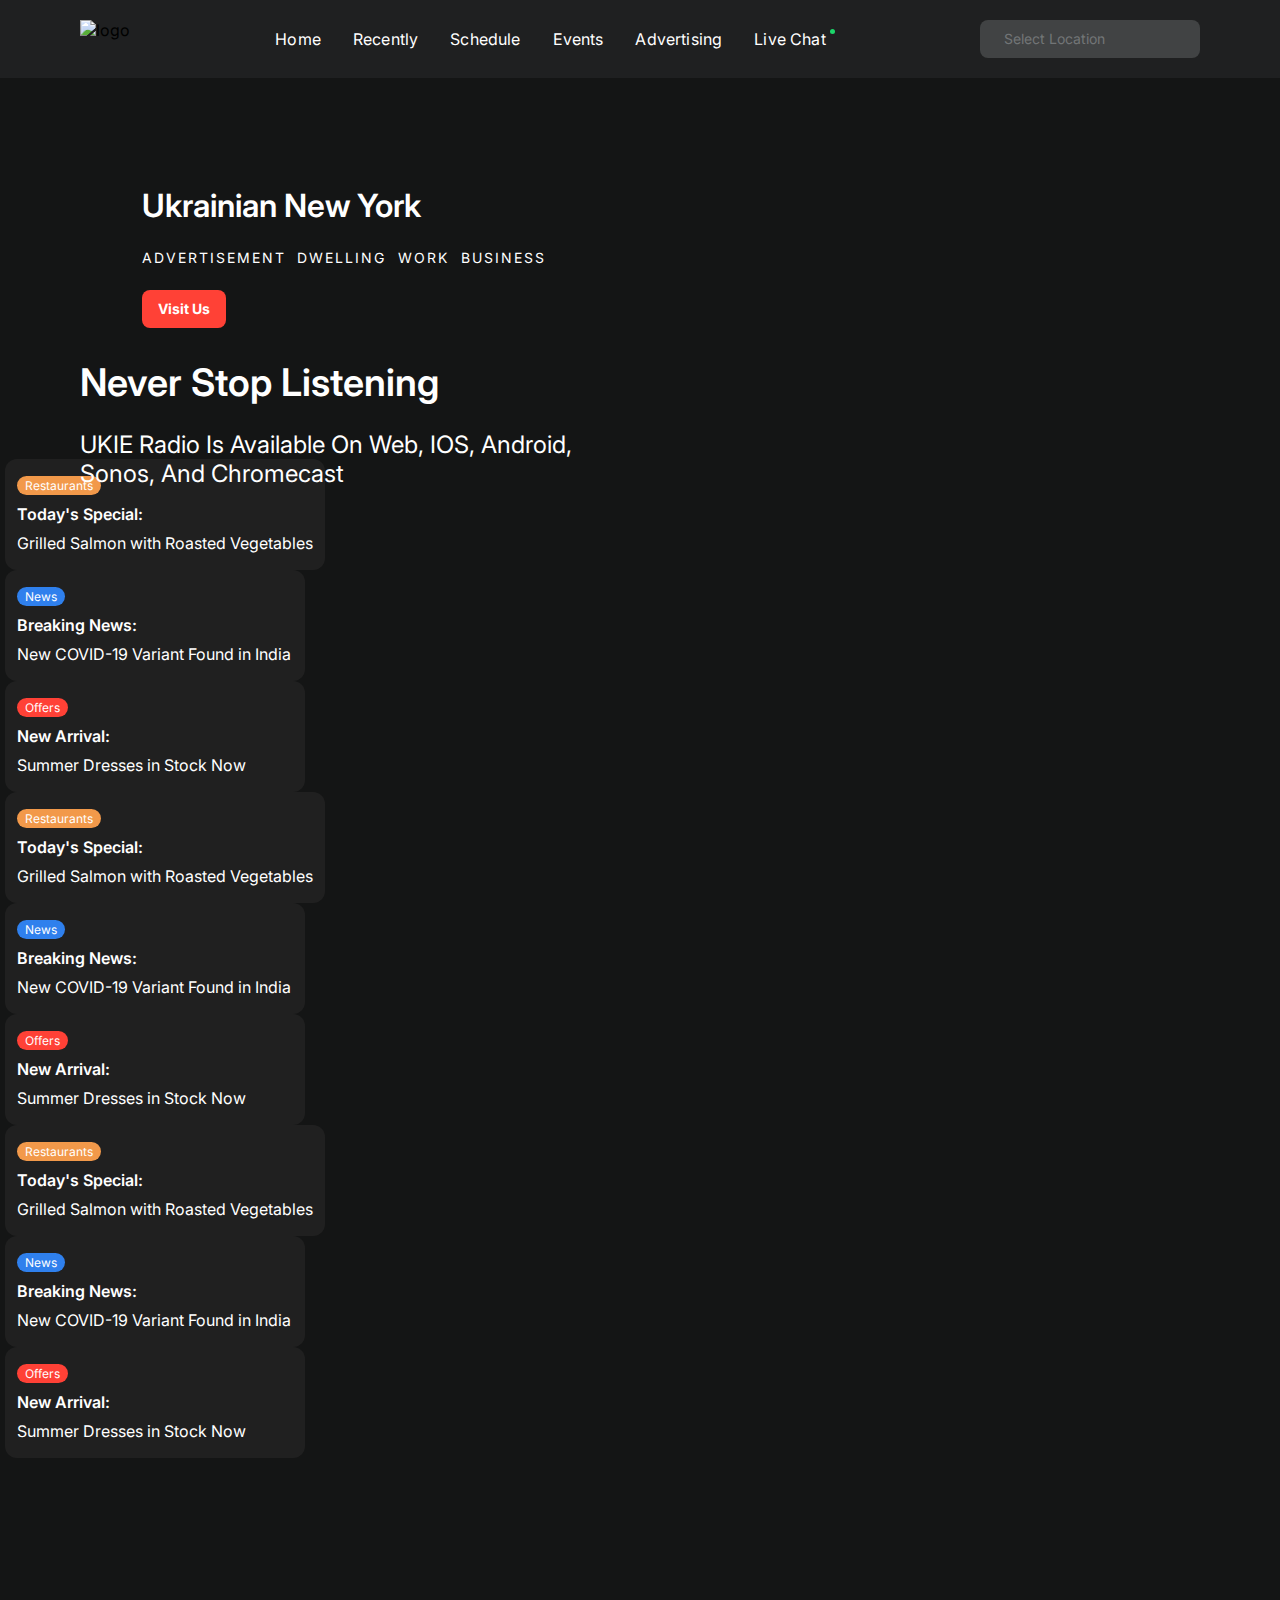
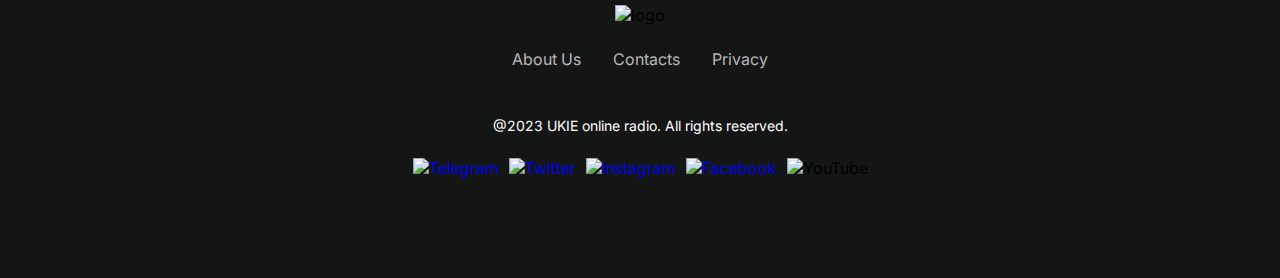
==== eventOpen.html @ ac44562b "change" ====
<!DOCTYPE html>
<html lang="en">
  <head>
    <meta charset="UTF-8" />
    <meta http-equiv="X-UA-Compatible" content="IE=edge" />
    <meta name="viewport" content="width=device-width, initial-scale=1.0" />
    <title>UKIERADIO</title>
    <link rel="preconnect" href="https://fonts.googleapis.com" />
    <link rel="preconnect" href="https://fonts.gstatic.com" crossorigin />
    <link
      href="https://fonts.googleapis.com/css2?family=Inter:wght@300;400;500;600;700&display=swap"
      rel="stylesheet"
    />
    <link rel="stylesheet" href="./css/main.css" />
  </head>
  <body>
    <header class="header">
      <div class="container">
        <div class="header-body">
          <a class="header-logo">
            <img src="./img/logo.svg" alt="logo" />
          </a>

          <nav class="header-nav">
            <ul class="nav-list">
              <li class="nav-item">
                <a href="index.html" class="nav-link">Home</a>
              </li>
              <li class="nav-item">
                <a href="#" class="nav-link">Recently</a>
              </li>
              <li class="nav-item">
                <a href="#" class="nav-link">Schedule</a>
              </li>
              <li class="nav-item">
                <a href="events.html" class="nav-link">Events</a>
              </li>
              <li class="nav-item">
                <a href="#" class="nav-link">Advertising</a>
              </li>
              <li class="nav-item">
                <a href="#" class="nav-link nav-chat"
                  >Live Chat <span class="live-indicator"></span
                ></a>
              </li>
            </ul>
          </nav>
          <div class="header-burger"><span></span></div>
          <div class="select-location">
            <div class="location">
              <img src="./img/location.svg" alt="" />
              <p class="location-txt">Select Location</p>
            </div>
            <img src="./img/Dirrection.svg" alt="" />
            <ul class="location-list hidden">
              <li class="location-item">New York City</li>
              <li class="location-item">Los Angeles</li>
              <li class="location-item">Chicago</li>
              <li class="location-item">Houston</li>
              <li class="location-item">Phoenix</li>
            </ul>
          </div>
        </div>
      </div>
    </header>
    <main class="hero">
      <div class="hero-slider">
        <div class="hero-slide hero-slide-1">
          <img src="./img/HeroImage1.svg" alt="" />
        </div>
        <div class="hero-slide hero-slide-2">
          <img src="./img/HeroImage2.svg" alt="" />
        </div>
      </div>
      <div class="container">
        <div class="hero-card">
          <p class="hero-title">Never stop listening</p>
          <p class="hero-info">
            UKIE Radio is available on Web, iOS, Android, Sonos, and Chromecast
          </p>
          <ul class="download-list">
            <li class="download-item">
              <a href="#"><img src="./img/appstore.svg" alt="" /></a>
            </li>
            <li class="download-item">
              <a href="#"> <img src="./img/googleplay.svg" alt="" /></a>
            </li>
          </ul>
        </div>
      </div>
    </main>
    <section class="bazar-prew">
      <div class="container">
        <div class="bazar-card">
          <div class="bazar-info">
            <img src="./img/Bazar-logo.svg" alt="" />
            <h2 class="bazar-title">Ukrainian New York</h2>
            <ul class="bazar-about">
              <li class="bazar-part">Advertisement</li>
              <li class="bazar-part">Dwelling</li>
              <li class="bazar-part">Work</li>
              <li class="bazar-part">Business</li>
            </ul>
            <a href="#" class="bazar-vizit btn"> visit us </a>
          </div>
        </div>
      </div>
    </section>
    <section class="news">
      <div class="news-slider">
        <div class="news-item">
          <p class="label rest">Restaurants</p>
          <h3 class="news-title">Today's Special:</h3>
          <p class="news-previw">Grilled Salmon with Roasted Vegetables</p>
        </div>
        <div class="news-item">
          <p class="label newslabe">News</p>
          <h3 class="news-title">Breaking News:</h3>
          <p class="news-previw">New COVID-19 Variant Found in India</p>
        </div>
        <div class="news-item">
          <p class="label offer">Offers</p>
          <h3 class="news-title">New Arrival:</h3>
          <p class="news-previw">Summer Dresses in Stock Now</p>
        </div>
        <div class="news-item">
          <p class="label rest">Restaurants</p>
          <h3 class="news-title">Today's Special:</h3>
          <p class="news-previw">Grilled Salmon with Roasted Vegetables</p>
        </div>
        <div class="news-item">
          <p class="label newslabe">News</p>
          <h3 class="news-title">Breaking News:</h3>
          <p class="news-previw">New COVID-19 Variant Found in India</p>
        </div>
        <div class="news-item">
          <p class="label offer">Offers</p>
          <h3 class="news-title">New Arrival:</h3>
          <p class="news-previw">Summer Dresses in Stock Now</p>
        </div>
        <div class="news-item">
          <p class="label rest">Restaurants</p>
          <h3 class="news-title">Today's Special:</h3>
          <p class="news-previw">Grilled Salmon with Roasted Vegetables</p>
        </div>
        <div class="news-item">
          <p class="label newslabe">News</p>
          <h3 class="news-title">Breaking News:</h3>
          <p class="news-previw">New COVID-19 Variant Found in India</p>
        </div>
        <div class="news-item">
          <p class="label offer">Offers</p>
          <h3 class="news-title">New Arrival:</h3>
          <p class="news-previw">Summer Dresses in Stock Now</p>
        </div>
      </div>
    </section>
    <footer class="footer">
      <div class="container">
        <img src="./img/logo.svg" alt="logo" />
        <ul class="footer-nav">
          <li class="footer-nav-item">
            <a href="#" class="footer-link">About Us</a>
          </li>
          <li class="footer-nav-item">
            <a href="#" class="footer-link">Contacts</a>
          </li>
          <li class="footer-nav-item">
            <a href="#" class="footer-link">Privacy</a>
          </li>
        </ul>
        <ul class="download-list">
          <li class="download-item">
            <a href="#"><img src="./img/appstore.svg" alt="" /></a>
          </li>
          <li class="download-item">
            <a href="#"> <img src="./img/googleplay.svg" alt="" /></a>
          </li>
        </ul>
        <p>@2023 UKIE online radio. All rights reserved.</p>
        <ul class="soc-list">
          <li class="soc-item">
            <a href="#"><img src="./img/tg.svg" alt="Telegram" /></a>
          </li>
          <li class="soc-item">
            <a href="#"><img src="./img/twit.svg" alt="Twitter" /></a>
          </li>
          <li class="soc-item">
            <a href="#"><img src="./img/inst.svg" alt="Instagram" /></a>
          </li>
          <li class="soc-item">
            <a href="#"><img src="./img/fb.svg" alt="Facebook" /></a>
          </li>
          <li class="soc-item">
            <img src="./img/youtube.svg" alt="YouTube" />
          </li>
        </ul>
      </div>
    </footer>

    <script src="https://code.jquery.com/jquery-3.6.3.min.js"></script>
    <script src="./js/main.js"></script>
    <script src="./js/slick.min.js"></script>
    <script src="./js/sliders.js"></script>
  </body>
</html>
---- css/main.css ----
@charset "UTF-8";
*,
::before,
::after {
  box-sizing: border-box;
}

body {
  margin: 0;
  background: var(--background-color);
  font-family: "Inter", sans-serif;
}

ul,
ol {
  list-style: none;
  margin: 0;
  padding: 0;
}

p {
  padding: 0;
  margin: 0;
  cursor: default;
}

a {
  text-decoration: none;
  cursor: pointer;
}

h1,
h2,
h3 {
  margin: 0;
  font-family: inherit;
  cursor: default;
}

img {
  display: block;
}

section {
  padding: 47px 0;
}

.container {
  max-width: 1150px;
  margin: 0 auto;
  padding: 0 15px;
}

header {
  position: sticky;
  z-index: 10000;
  top: 0;
  left: 0;
  width: 100%;
}

.header {
  height: 78px;
  align-items: center;
  background-color: #1f2021;
}
@media screen and (max-width: 538px) {
  .header {
    height: 70px;
  }
}
.header .container {
  height: 100%;
}

.header-body {
  display: flex;
  align-items: center;
  gap: 15px;
  justify-content: space-between;
  width: 100%;
  height: 100%;
}

.header-logo {
  cursor: pointer;
  display: flex;
  align-items: center;
}
.header-logo img {
  height: 38px;
}

.header-burger {
  font-weight: 700;
  font-size: 13px;
  line-height: 1.26;
  position: relative;
  text-transform: uppercase;
  border-radius: 4px;
  display: none;
}
.header-burger span {
  display: block;
  width: 21px;
  height: 2px;
  border-radius: 2px;
  background-color: #ffffff;
}
.header-burger span::before, .header-burger span::after {
  content: "";
  position: absolute;
  width: 21px;
  height: 2px;
  border-radius: 2px;
  background-color: #ffffff;
  transition: all 0.1s linear;
}
.header-burger span::before {
  top: -6px;
}
.header-burger span::after {
  top: 6px;
}
@media screen and (max-width: 1024px) {
  .header-burger {
    display: flex;
    align-items: center;
    gap: 10px;
  }
}
.header-burger.active span {
  background-color: transparent;
}
.header-burger.active span::after {
  transform: rotate(45deg);
  top: 0;
}
.header-burger.active span::before {
  transform: rotate(-45deg);
  top: 0;
}

.header-nav {
  height: 100%;
}
@media screen and (max-width: 1024px) {
  .header-nav {
    position: fixed;
    top: 115px;
    right: -100%;
    width: 60%;
    height: 50%;
    background-color: rgba(102, 102, 102, 0.9647058824);
    padding-top: 25px;
    transition: all 0.2s ease;
    overflow: auto;
    flex-direction: column;
    border-bottom-left-radius: 20px;
  }
}
@media screen and (max-width: 538px) {
  .header-nav {
    top: 70px;
    padding-top: 45px;
  }
}
.header-nav.active {
  right: 0;
}

.nav-list {
  height: 100%;
  display: flex;
  gap: 32px;
  align-items: center;
}
@media screen and (max-width: 1024px) {
  .nav-list {
    flex-direction: column;
    height: auto;
  }
}

.nav-item {
  height: 100%;
  display: flex;
  align-items: center;
  position: relative;
}
@media screen and (max-width: 1024px) {
  .nav-item {
    height: 25px;
  }
}

.nav-link {
  font-size: 16px;
  letter-spacing: 0.01em;
  color: #ffffff;
  transition: all 0.1s linear;
}
@media screen and (max-width: 1024px) {
  .nav-link {
    flex-direction: column;
    font-weight: 500;
    font-size: 17px;
  }
}
.nav-link:hover, .nav-link:active, .nav-link:focus {
  color: var(--accent-color);
  opacity: 1;
}

.nav-chat {
  display: flex;
  gap: 4px;
}

.live-indicator {
  display: block;
  width: 5px;
  height: 5px;
  background-color: #1cd66a;
  border-radius: 50%;
  margin-bottom: 10px;
}

.select-location {
  position: relative;
  background-color: #414344;
  border-radius: 8px;
  max-width: 220px;
  width: 100%;
  padding: 9px 12px;
  display: flex;
  justify-content: space-between;
}
.select-location:hover .location-txt {
  color: #ffffff;
  opacity: 1;
}
.select-location .location {
  display: flex;
  gap: 12px;
}
.select-location .location-txt {
  font-size: 14px;
  line-height: 140%;
  color: #bcc0c2;
  opacity: 0.4;
  transition: all 0.1s linear;
}
.select-location .location-list {
  padding: 5px 0;
  position: absolute;
  top: 110%;
  left: 0;
  width: 100%;
  background-color: #414344;
  border-radius: 8px;
  overflow: hidden;
}
.select-location .location-list.hidden {
  visibility: hidden;
}
.select-location .location-item {
  padding: 9px 20px;
  font-size: 14px;
  line-height: 17px;
  display: flex;
  align-items: center;
  text-transform: capitalize;
  color: #bcc0c2;
  opacity: 0.4;
  cursor: pointer;
}
.select-location .location-item:hover {
  background-color: #585c5e;
  color: #ffffff;
  opacity: 1;
}

:root {
  --accent-color: #fc2a2a;
  --text-color: #6c6c6c;
  --background-color: #141515;
  --transition: all 0.1s linear;
}

.hero .container {
  position: absolute;
  top: 40%;
  left: 50%;
  transform: translateX(-50%);
  max-width: 1150px;
  width: 100%;
  z-index: 1111;
}
.hero .hero-card {
  display: flex;
  flex-direction: column;
  gap: 24px;
  max-width: 517px;
}
.hero .hero-title {
  font-weight: 600;
  font-size: 38px;
  line-height: 1.21;
  text-transform: capitalize;
  color: #ffffff;
}
.hero .hero-info {
  font-size: 24px;
  line-height: 29px;
  text-transform: capitalize;
  color: #ffffff;
}

.download-list {
  display: flex;
  gap: 24px;
}

/* Слайдер */
.slick-slider {
  position: relative;
}

/* Слайдер запущен */
/* Слайдер с точками */
/* Ограничивающая оболочка */
.slick-list {
  overflow: hidden;
}

/* Лента слайдов */
.slick-track {
  display: flex;
}

/* Слайд */
/* Слайд активный (показывается) */
/* Слайд основной */
/* Слайд по центру */
/* Клонированный слайд */
/* Стрелка */
/* Стрелка влево */
/* Стрелка вправо */
/* Стрелка не активная */
/* Точки (булиты) */
/* Активная точка */
/* Элемент точки */
.hero-slider {
  position: relative;
}
.hero-slider .slick-arrow {
  font-size: 0;
  position: absolute;
  top: 50%;
  transform: translateY(-50%);
  background-color: transparent;
  width: 38px;
  height: 114px;
  border: none;
  z-index: 1100;
  transition: var(--transition);
  border-radius: 8px;
}
.hero-slider .slick-arrow:hover {
  background-color: #414344;
}
.hero-slider .slick-arrow.slick-prev {
  left: 5px;
  background-image: url("../img/prev.svg");
  background-position: center;
  background-repeat: no-repeat;
}
.hero-slider .slick-arrow.slick-next {
  right: 5px;
  background-image: url("../img/next.svg");
  background-position: center;
  background-repeat: no-repeat;
}
.hero-slider .hero-slide img {
  margin-left: auto;
  height: auto;
}
.hero-slider .hero-slide-1 {
  background: linear-gradient(180deg, #05212d 0%, #000000 100%);
}
.hero-slider .hero-slide-2 {
  background: linear-gradient(180deg, #0d0d09 0%, #000000 100%);
}

/*---------------------------------NEWS---------------------------------------*/
.news-item {
  margin: 0 5px;
  background: #202020;
  border-radius: 12px;
  padding: 17px 12px;
  display: flex;
  flex-direction: column;
  gap: 10px;
  width: -moz-fit-content;
  width: fit-content;
  max-width: 326px;
  min-width: 300px;
}

.label {
  font-weight: 400;
  font-size: 12px;
  line-height: 15px;
  color: #ffffff;
  padding: 2px 8px;
  border-radius: 12px;
  width: -moz-fit-content;
  width: fit-content;
}

.rest {
  background: #f2994a;
}

.news-title {
  font-weight: 600;
  font-size: 16px;
  line-height: 19px;
  color: #ffffff;
}

.news-previw {
  font-weight: 400;
  font-size: 16px;
  line-height: 19px;
  color: #ffffff;
}

.offer {
  background: #ff4136;
}

.newslabe {
  background: #2f80ed;
}

.footer {
  padding: 100px 148px;
}
.footer .container {
  display: flex;
  flex-direction: column;
  gap: 24px;
  align-items: center;
}
.footer .footer-nav {
  display: flex;
  gap: 32px;
}
.footer .footer-link {
  font-size: 16px;
  line-height: 19px;
  color: rgba(255, 255, 255, 0.7);
}
.footer .footer-link:hover {
  color: #ffffff;
}
.footer .soc-list {
  display: flex;
  gap: 10px;
}
.footer p {
  font-size: 14px;
  line-height: 17px;
  color: #ffffff;
}

.events .events-top {
  display: flex;
  align-items: center;
  justify-content: space-between;
}
.events .page-name {
  font-size: 24px;
  line-height: 7.5;
  text-transform: capitalize;
  color: #ffffff;
}
@media screen and (max-width: 800px) {
  .events .page-name {
    display: none;
  }
}
.events .events-filter {
  display: flex;
  align-items: center;
  gap: 21px;
}
@media screen and (max-width: 800px) {
  .events .events-filter {
    width: 100%;
    justify-content: space-between;
    margin-bottom: 20px;
    gap: 0;
  }
}
.events .filter-item {
  position: relative;
}
@media screen and (max-width: 800px) {
  .events .filter-item {
    width: 33.3333333333%;
    text-align: center;
  }
}
.events .filter-item a {
  font-weight: 600;
  font-size: 14px;
  line-height: 140%;
  text-transform: capitalize;
  color: #ffffff;
}
.events .filter-item::after {
  content: "";
  height: 2px;
  width: 0%;
  background-color: var(--accent-color);
  display: block;
  transition: all 0.2s linear;
  position: absolute;
  border-radius: 5px;
  bottom: -8px;
  left: 50%;
  transform: translatex(-50%);
}
.events .filter-item:hover::after {
  width: 100%;
}
.events .filter-item .current::after {
  content: "";
  height: 2px;
  width: 100%;
  background-color: var(--accent-color);
  display: block;
  transition: all 0.2s linear;
  position: absolute;
  border-radius: 12px;
  bottom: -8px;
  left: 50%;
  transform: translatex(-50%);
}

.events-table {
  display: flex;
  flex-direction: column;
  gap: 32px;
}
.events-table .events-item {
  border-radius: 12px;
  position: relative;
  overflow: hidden;
}
.events-table .events-item img {
  width: 100%;
  height: 382px;
  -o-object-fit: cover;
     object-fit: cover;
}
.events-table .col-1 {
  display: flex;
  flex-wrap: wrap;
  gap: 32px;
}
.events-table .col-1 .left {
  width: calc(60% - 16px);
}
.events-table .col-1 .right {
  width: calc(40% - 16px);
}
@media screen and (max-width: 800px) {
  .events-table .col-1 .left {
    width: 100%;
  }
  .events-table .col-1 .right {
    width: 100%;
  }
}
.events-table .col-2 {
  display: flex;
  flex-wrap: wrap;
  gap: 32px;
}
.events-table .col-2 .right {
  width: calc(60% - 16px);
}
.events-table .col-2 .left {
  width: calc(40% - 16px);
}
.events-table .col-3 {
  display: flex;
  flex-wrap: wrap;
  gap: 32px;
}
.events-table .col-3 .left {
  width: calc((100% - 32px) / 2);
}
.events-table .col-3 .right {
  width: calc((100% - 32px) / 2);
}
@media screen and (max-width: 800px) {
  .events-table .right,
  .events-table .left {
    width: 100% !important;
  }
}
.events-table .date {
  position: absolute;
  top: 20px;
  left: 20px;
  padding: 5px 18px;
  border-radius: 12px;
  text-align: center;
  background-color: rgba(0, 0, 0, 0.7);
  display: flex;
  flex-direction: column;
}
.events-table .date p {
  color: #ffffff;
  font-weight: 600;
  font-size: 12px;
  line-height: 1.5;
  text-transform: capitalize;
}
.events-table .event-info {
  position: absolute;
  bottom: 0px;
  left: 0px;
  padding: 32px 20px 20px;
  background: linear-gradient(to top, #1f1f1f 4.62%, rgba(4, 4, 4, 0) 82.93%);
  width: 100%;
}
@media screen and (max-width: 800px) {
  .events-table .event-info {
    position: static;
    background: transparent;
    padding: 20px 0;
  }
}
.events-table .event-info .info {
  color: rgba(255, 255, 255, 0.7);
  display: flex;
  align-items: flex-end;
  gap: 5px;
}
.events-table .event-info .info span {
  display: block;
  font-size: 14px;
  line-height: 1.29;
  text-transform: capitalize;
  width: -moz-fit-content;
  width: fit-content;
}
.events-table .event-info .place {
  display: flex !important;
  align-items: center;
  gap: 5px;
}
.events-table .event-info .place::after {
  content: "";
  width: 4px;
  height: 4px;
  background: rgba(255, 255, 255, 0.7);
  display: block;
  border-radius: 50%;
}
.events-table .event-info .event-title {
  font-weight: 600;
  font-size: 18px;
  line-height: 100%;
  color: #ffffff;
  margin-top: 12px;
}

.bazar-prew img {
  max-width: 99px;
}
.bazar-prew .bazar-card {
  background-image: url("../img/NYUA.jpeg");
  background-position: center;
  background-repeat: no-repeat;
  background-size: cover;
  padding: 37px 62px;
  border-radius: 12px;
}
.bazar-prew .bazar-info {
  display: flex;
  flex-direction: column;
  gap: 24px;
}
.bazar-prew .bazar-title {
  font-weight: 600;
  font-size: 32px;
  line-height: 39px;
  text-transform: capitalize;
  color: #ffffff;
}
.bazar-prew .bazar-about {
  display: flex;
  gap: 12px;
}
.bazar-prew .bazar-part {
  font-size: 14px;
  line-height: 17px;
  letter-spacing: 0.14em;
  text-transform: uppercase;
  color: #ffffff;
}
.bazar-prew .btn {
  width: -moz-fit-content;
  width: fit-content;
  padding: 9px 16px;
  background-color: #ff4136;
  border-radius: 8px;
  font-weight: 700;
  font-size: 14px;
  line-height: 1.43;
  text-align: center;
  text-transform: capitalize;
  color: #ffffff;
}/*# sourceMappingURL=main.css.map */
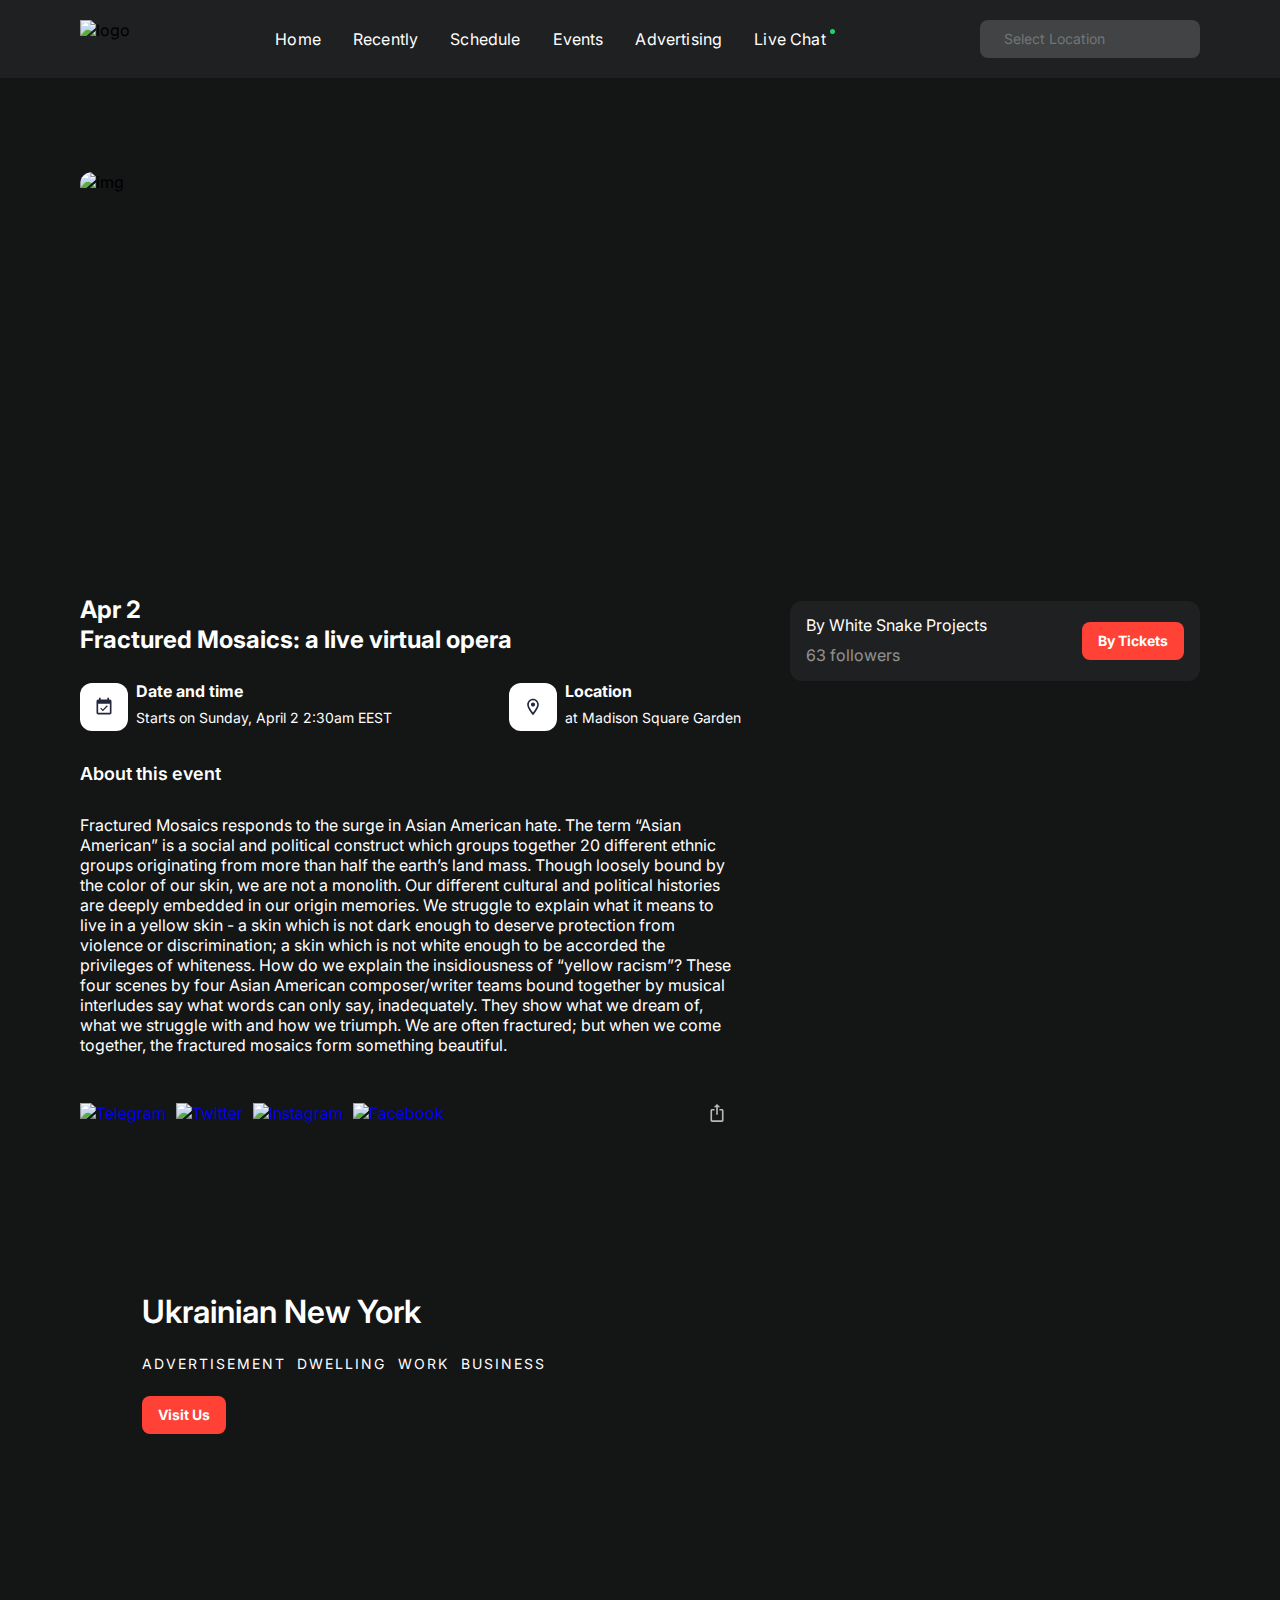
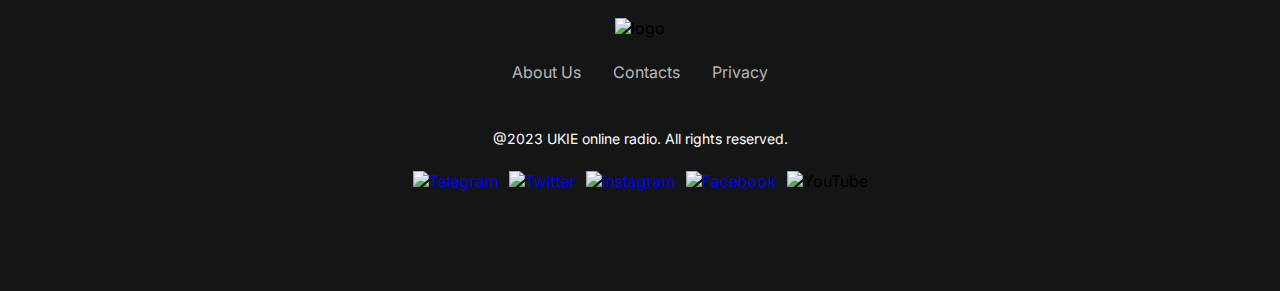
==== commit 54e98142: "change" ====
--- a/eventOpen.html
+++ b/eventOpen.html
@@ -63,32 +63,141 @@
         </div>
       </div>
     </header>
-    <main class="hero">
-      <div class="hero-slider">
-        <div class="hero-slide hero-slide-1">
-          <img src="./img/HeroImage1.svg" alt="" />
-        </div>
-        <div class="hero-slide hero-slide-2">
-          <img src="./img/HeroImage2.svg" alt="" />
-        </div>
-      </div>
-      <div class="container">
-        <div class="hero-card">
-          <p class="hero-title">Never stop listening</p>
-          <p class="hero-info">
-            UKIE Radio is available on Web, iOS, Android, Sonos, and Chromecast
-          </p>
-          <ul class="download-list">
-            <li class="download-item">
-              <a href="#"><img src="./img/appstore.svg" alt="" /></a>
-            </li>
-            <li class="download-item">
-              <a href="#"> <img src="./img/googleplay.svg" alt="" /></a>
-            </li>
-          </ul>
-        </div>
-      </div>
-    </main>
+    <section class="breadCrumbs">
+      <div class="container"></div>
+    </section>
+    <section class="eventBanner">
+      <div class="container">
+        <img src="./img/event1.jpeg" alt="img" />
+      </div>
+    </section>
+    <section class="event-card">
+      <div class="container">
+        <div class="eventInfo">
+          <div class="eventsTitle">
+            <p class="event-date">Apr 2</p>
+            <p class="eventName">Fractured Mosaics: a live virtual opera</p>
+          </div>
+          <div class="organisation-info">
+            <div class="date">
+              <img src="./img/calendar.svg" alt="calendar" />
+              <div class="info">
+                <h3>Date and time</h3>
+                <p>Starts on Sunday, April 2 <span>2:30am EEST</span></p>
+              </div>
+            </div>
+            <div class="location">
+              <img src="./img/Eventlocation.svg" alt="location" />
+              <div class="info">
+                <h3>Location</h3>
+                <p><span>at</span> Madison Square Garden</p>
+              </div>
+            </div>
+          </div>
+          <div class="aboutEvent">
+            <h3>About this event</h3>
+            <p class="text">
+              Fractured Mosaics responds to the surge in Asian American hate.
+              The term “Asian American” is a social and political construct
+              which groups together 20 different ethnic groups originating from
+              more than half the earth’s land mass. Though loosely bound by the
+              color of our skin, we are not a monolith. Our different cultural
+              and political histories are deeply embedded in our origin
+              memories. We struggle to explain what it means to live in a yellow
+              skin - a skin which is not dark enough to deserve protection from
+              violence or discrimination; a skin which is not white enough to be
+              accorded the privileges of whiteness. How do we explain the
+              insidiousness of “yellow racism”? These four scenes by four Asian
+              American composer/writer teams bound together by musical
+              interludes say what words can only say, inadequately. They show
+              what we dream of, what we struggle with and how we triumph. We are
+              often fractured; but when we come together, the fractured mosaics
+              form something beautiful.
+            </p>
+          </div>
+          <div class="event-share">
+            <ul class="soc-list">
+              <li class="soc-item">
+                <a href="#"><img src="./img/tg.svg" alt="Telegram" /></a>
+              </li>
+              <li class="soc-item">
+                <a href="#"><img src="./img/twit.svg" alt="Twitter" /></a>
+              </li>
+              <li class="soc-item">
+                <a href="#"><img src="./img/inst.svg" alt="Instagram" /></a>
+              </li>
+              <li class="soc-item">
+                <a href="#"><img src="./img/fb.svg" alt="Facebook" /></a>
+              </li>
+            </ul>
+            <div class="share" data-modal-open>
+              <img src="./img/share.svg" alt="" />
+            </div>
+          </div>
+        </div>
+        <div class="tickets">
+          <div class="tickets-card">
+            <div class="info">
+              <p class="by"><span>by</span> White Snake Projects</p>
+              <p class="followers">63 followers</p>
+            </div>
+            <div class="btn">by tickets</div>
+          </div>
+        </div>
+      </div>
+    </section>
+    <div data-modal class="sharePopup is-hidden">
+      <div class="top">
+        <p>share</p>
+        <div data-modal-close class="close">
+          <img src="./img/close.svg" alt="close" />
+        </div>
+      </div>
+      <div class="PopUpbody">
+        <ul class="share-soc-list">
+          <li class="share-item">
+            <div class="icon"><img src="./img/copyLink.svg" alt="Copy" /></div>
+            <p class="share-title">Copy Link</p>
+          </li>
+          <li class="share-item">
+            <div class="icon">
+              <img src="./img/shareMassanger.svg" alt="Messnger" />
+            </div>
+            <p class="share-title">Messenger</p>
+          </li>
+          <li class="share-item">
+            <div class="icon">
+              <img src="./img/shareViber.svg" alt="Viber" />
+            </div>
+            <p class="share-title">Viber</p>
+          </li>
+          <li class="share-item">
+            <div class="icon">
+              <img src="./img/shareFB.svg" alt="Facebook" />
+            </div>
+            <p class="share-title">Facebook</p>
+          </li>
+          <li class="share-item">
+            <div class="icon">
+              <img src="./img/ShareWhatsUp.svg" alt="WhatsApp" />
+            </div>
+            <p class="share-title">WhatsApp</p>
+          </li>
+          <li class="share-item">
+            <div class="icon">
+              <img src="./img/shareTg.svg" alt="Telegram" />
+            </div>
+            <p class="share-title">Telegram</p>
+          </li>
+          <li class="share-item">
+            <div class="icon">
+              <img src="./img/shareTwit.svg" alt="Twitter" />
+            </div>
+            <p class="share-title">Twitter</p>
+          </li>
+        </ul>
+      </div>
+    </div>
     <section class="bazar-prew">
       <div class="container">
         <div class="bazar-card">
@@ -106,55 +215,6 @@
         </div>
       </div>
     </section>
-    <section class="news">
-      <div class="news-slider">
-        <div class="news-item">
-          <p class="label rest">Restaurants</p>
-          <h3 class="news-title">Today's Special:</h3>
-          <p class="news-previw">Grilled Salmon with Roasted Vegetables</p>
-        </div>
-        <div class="news-item">
-          <p class="label newslabe">News</p>
-          <h3 class="news-title">Breaking News:</h3>
-          <p class="news-previw">New COVID-19 Variant Found in India</p>
-        </div>
-        <div class="news-item">
-          <p class="label offer">Offers</p>
-          <h3 class="news-title">New Arrival:</h3>
-          <p class="news-previw">Summer Dresses in Stock Now</p>
-        </div>
-        <div class="news-item">
-          <p class="label rest">Restaurants</p>
-          <h3 class="news-title">Today's Special:</h3>
-          <p class="news-previw">Grilled Salmon with Roasted Vegetables</p>
-        </div>
-        <div class="news-item">
-          <p class="label newslabe">News</p>
-          <h3 class="news-title">Breaking News:</h3>
-          <p class="news-previw">New COVID-19 Variant Found in India</p>
-        </div>
-        <div class="news-item">
-          <p class="label offer">Offers</p>
-          <h3 class="news-title">New Arrival:</h3>
-          <p class="news-previw">Summer Dresses in Stock Now</p>
-        </div>
-        <div class="news-item">
-          <p class="label rest">Restaurants</p>
-          <h3 class="news-title">Today's Special:</h3>
-          <p class="news-previw">Grilled Salmon with Roasted Vegetables</p>
-        </div>
-        <div class="news-item">
-          <p class="label newslabe">News</p>
-          <h3 class="news-title">Breaking News:</h3>
-          <p class="news-previw">New COVID-19 Variant Found in India</p>
-        </div>
-        <div class="news-item">
-          <p class="label offer">Offers</p>
-          <h3 class="news-title">New Arrival:</h3>
-          <p class="news-previw">Summer Dresses in Stock Now</p>
-        </div>
-      </div>
-    </section>
     <footer class="footer">
       <div class="container">
         <img src="./img/logo.svg" alt="logo" />
--- a/css/main.css
+++ b/css/main.css
@@ -64,11 +64,6 @@
   align-items: center;
   background-color: #1f2021;
 }
-@media screen and (max-width: 538px) {
-  .header {
-    height: 70px;
-  }
-}
 .header .container {
   height: 100%;
 }
@@ -89,6 +84,11 @@
 }
 .header-logo img {
   height: 38px;
+}
+@media screen and (max-width: 800px) {
+  .header-logo {
+    order: 2;
+  }
 }
 
 .header-burger {
@@ -122,7 +122,7 @@
 .header-burger span::after {
   top: 6px;
 }
-@media screen and (max-width: 1024px) {
+@media screen and (max-width: 800px) {
   .header-burger {
     display: flex;
     align-items: center;
@@ -140,14 +140,19 @@
   transform: rotate(-45deg);
   top: 0;
 }
+@media screen and (max-width: 800px) {
+  .header-burger {
+    order: 3;
+  }
+}
 
 .header-nav {
   height: 100%;
 }
-@media screen and (max-width: 1024px) {
+@media screen and (max-width: 800px) {
   .header-nav {
     position: fixed;
-    top: 115px;
+    top: 78px;
     right: -100%;
     width: 60%;
     height: 50%;
@@ -159,12 +164,6 @@
     border-bottom-left-radius: 20px;
   }
 }
-@media screen and (max-width: 538px) {
-  .header-nav {
-    top: 70px;
-    padding-top: 45px;
-  }
-}
 .header-nav.active {
   right: 0;
 }
@@ -175,7 +174,7 @@
   gap: 32px;
   align-items: center;
 }
-@media screen and (max-width: 1024px) {
+@media screen and (max-width: 800px) {
   .nav-list {
     flex-direction: column;
     height: auto;
@@ -188,7 +187,7 @@
   align-items: center;
   position: relative;
 }
-@media screen and (max-width: 1024px) {
+@media screen and (max-width: 800px) {
   .nav-item {
     height: 25px;
   }
@@ -200,9 +199,8 @@
   color: #ffffff;
   transition: all 0.1s linear;
 }
-@media screen and (max-width: 1024px) {
+@media screen and (max-width: 800) {
   .nav-link {
-    flex-direction: column;
     font-weight: 500;
     font-size: 17px;
   }
@@ -285,6 +283,7 @@
   --accent-color: #fc2a2a;
   --text-color: #6c6c6c;
   --background-color: #141515;
+  --background-accent: #1f2021;
   --transition: all 0.1s linear;
 }
 
@@ -505,9 +504,6 @@
     gap: 0;
   }
 }
-.events .filter-item {
-  position: relative;
-}
 @media screen and (max-width: 800px) {
   .events .filter-item {
     width: 33.3333333333%;
@@ -535,12 +531,17 @@
   transform: translatex(-50%);
 }
 .events .filter-item:hover::after {
-  width: 100%;
+  width: 80%;
+}
+@media screen and (max-width: 800px) {
+  .events .filter-item:hover::after {
+    width: 100%;
+  }
 }
 .events .filter-item .current::after {
   content: "";
   height: 2px;
-  width: 100%;
+  width: 80%;
   background-color: var(--accent-color);
   display: block;
   transition: all 0.2s linear;
@@ -550,6 +551,11 @@
   left: 50%;
   transform: translatex(-50%);
 }
+@media screen and (max-width: 800px) {
+  .events .filter-item .current::after {
+    width: 100%;
+  }
+}
 
 .events-table {
   display: flex;
@@ -563,6 +569,7 @@
 }
 .events-table .events-item img {
   width: 100%;
+  border-radius: 12px;
   height: 382px;
   -o-object-fit: cover;
      object-fit: cover;
@@ -728,4 +735,232 @@
   text-align: center;
   text-transform: capitalize;
   color: #ffffff;
+}
+
+.eventBanner {
+  padding: 0;
+}
+.eventBanner .container img {
+  width: 100%;
+  height: 382px;
+  -o-object-fit: cover;
+     object-fit: cover;
+  border-radius: 12px;
+}
+
+.event-card .container {
+  display: flex;
+  justify-content: space-between;
+  gap: 24px;
+}
+@media screen and (max-width: 800px) {
+  .event-card .container {
+    flex-direction: column;
+  }
+}
+.event-card .eventInfo {
+  width: 59%;
+  display: flex;
+  flex-direction: column;
+  gap: 34px;
+}
+@media screen and (max-width: 800px) {
+  .event-card .eventInfo {
+    order: 2;
+    width: 100%;
+  }
+}
+.event-card .eventInfo .eventsTitle {
+  font-weight: 700;
+  font-size: 24px;
+  line-height: 75%;
+  color: #ffffff;
+}
+.event-card .eventInfo .eventsTitle .event-date {
+  margin-bottom: 12px;
+}
+.event-card .eventInfo .organisation-info {
+  display: flex;
+  gap: 10px;
+  justify-content: space-between;
+}
+.event-card .eventInfo .organisation-info .date {
+  display: flex;
+  gap: 8px;
+}
+.event-card .eventInfo .organisation-info .info {
+  display: flex;
+  flex-direction: column;
+  gap: 8px;
+}
+.event-card .eventInfo .organisation-info .info h3 {
+  font-size: 16px;
+  line-height: 1.12;
+  color: #ffffff;
+}
+.event-card .eventInfo .organisation-info .info p {
+  font-size: 14px;
+  line-height: 1.29;
+  color: #ffffff;
+}
+.event-card .eventInfo .organisation-info .location {
+  display: flex;
+  gap: 8px;
+}
+.event-card .eventInfo .aboutEvent h3 {
+  font-weight: 600;
+  font-size: 18px;
+  line-height: 1;
+  color: #ffffff;
+  margin-bottom: 32px;
+}
+.event-card .eventInfo .aboutEvent .text {
+  font-size: 16px;
+  color: #ffffff;
+}
+.event-card .tickets {
+  width: 100%;
+  max-width: 410px;
+}
+@media screen and (max-width: 800px) {
+  .event-card .tickets {
+    order: 1;
+    max-width: 100%;
+  }
+}
+.event-card .tickets .tickets-card {
+  background-color: var(--background-accent);
+  display: flex;
+  align-items: center;
+  justify-content: space-between;
+  padding: 16px;
+  border-radius: 12px;
+}
+@media screen and (max-width: 800px) {
+  .event-card .tickets .tickets-card {
+    flex-direction: column;
+    gap: 12px;
+  }
+}
+@media screen and (max-width: 800px) {
+  .event-card .tickets .tickets-card .info {
+    width: 100%;
+  }
+}
+.event-card .tickets .tickets-card .by {
+  font-size: 16px;
+  line-height: 1.12;
+  color: #ffffff;
+  margin-bottom: 12px;
+  text-align: left;
+}
+.event-card .tickets .tickets-card .by span {
+  text-transform: capitalize;
+}
+.event-card .tickets .tickets-card .followers {
+  font-size: 16px;
+  line-height: 1.12;
+  color: #ffffff;
+  opacity: 0.5;
+}
+.event-card .tickets .tickets-card .btn {
+  background: #ff4136;
+  border-radius: 8px;
+  padding: 9px 16px;
+  display: block;
+  height: -moz-fit-content;
+  height: fit-content;
+  font-weight: 700;
+  font-size: 14px;
+  line-height: 1.43;
+  text-align: center;
+  text-transform: capitalize;
+  color: #ffffff;
+}
+@media screen and (max-width: 800px) {
+  .event-card .tickets .tickets-card .btn {
+    width: 100%;
+  }
+}
+
+.event-share {
+  display: flex;
+  align-items: center;
+  gap: 5px;
+  justify-content: space-between;
+}
+.event-share .soc-list {
+  display: flex;
+  gap: 10px;
+}
+.event-share .share {
+  cursor: pointer;
+}
+
+.sharePopup {
+  transition: all linear 0.2s;
+  position: fixed;
+  top: 50%;
+  left: 50%;
+  transform: translate(-50%, -50%);
+  background-color: #141515;
+  width: 100%;
+  max-width: 568px;
+  border-radius: 12px;
+  overflow: hidden;
+}
+.sharePopup .top {
+  display: flex;
+  align-items: center;
+  justify-content: space-between;
+  padding: 20px;
+  background-color: var(--background-accent);
+}
+.sharePopup .top p {
+  font-weight: 500;
+  font-size: 16px;
+  line-height: 1.5;
+  color: #ffffff;
+  text-transform: capitalize;
+}
+.sharePopup .top img {
+  cursor: pointer;
+}
+.sharePopup .PopUpbody {
+  padding: 32px 40px;
+}
+.sharePopup .PopUpbody .share-soc-list {
+  display: flex;
+  flex-wrap: wrap;
+  gap: 45px;
+}
+.sharePopup .PopUpbody .share-item {
+  display: flex;
+  flex-direction: column;
+  align-items: center;
+  gap: 8px;
+  cursor: pointer;
+}
+.sharePopup .PopUpbody .share-item .icon {
+  width: 56px;
+  height: 56px;
+  display: flex;
+  justify-content: center;
+  align-items: center;
+  background: rgba(255, 255, 255, 0.1);
+  border-radius: 20px;
+}
+.sharePopup .PopUpbody .share-item .share-title {
+  font-weight: 700;
+  font-size: 12px;
+  line-height: 1.25;
+  text-align: center;
+  letter-spacing: 0.02em;
+  color: #ffffff;
+}
+
+.is-hidden {
+  opacity: 0;
+  visibility: 0;
+  pointer-events: none;
 }/*# sourceMappingURL=main.css.map */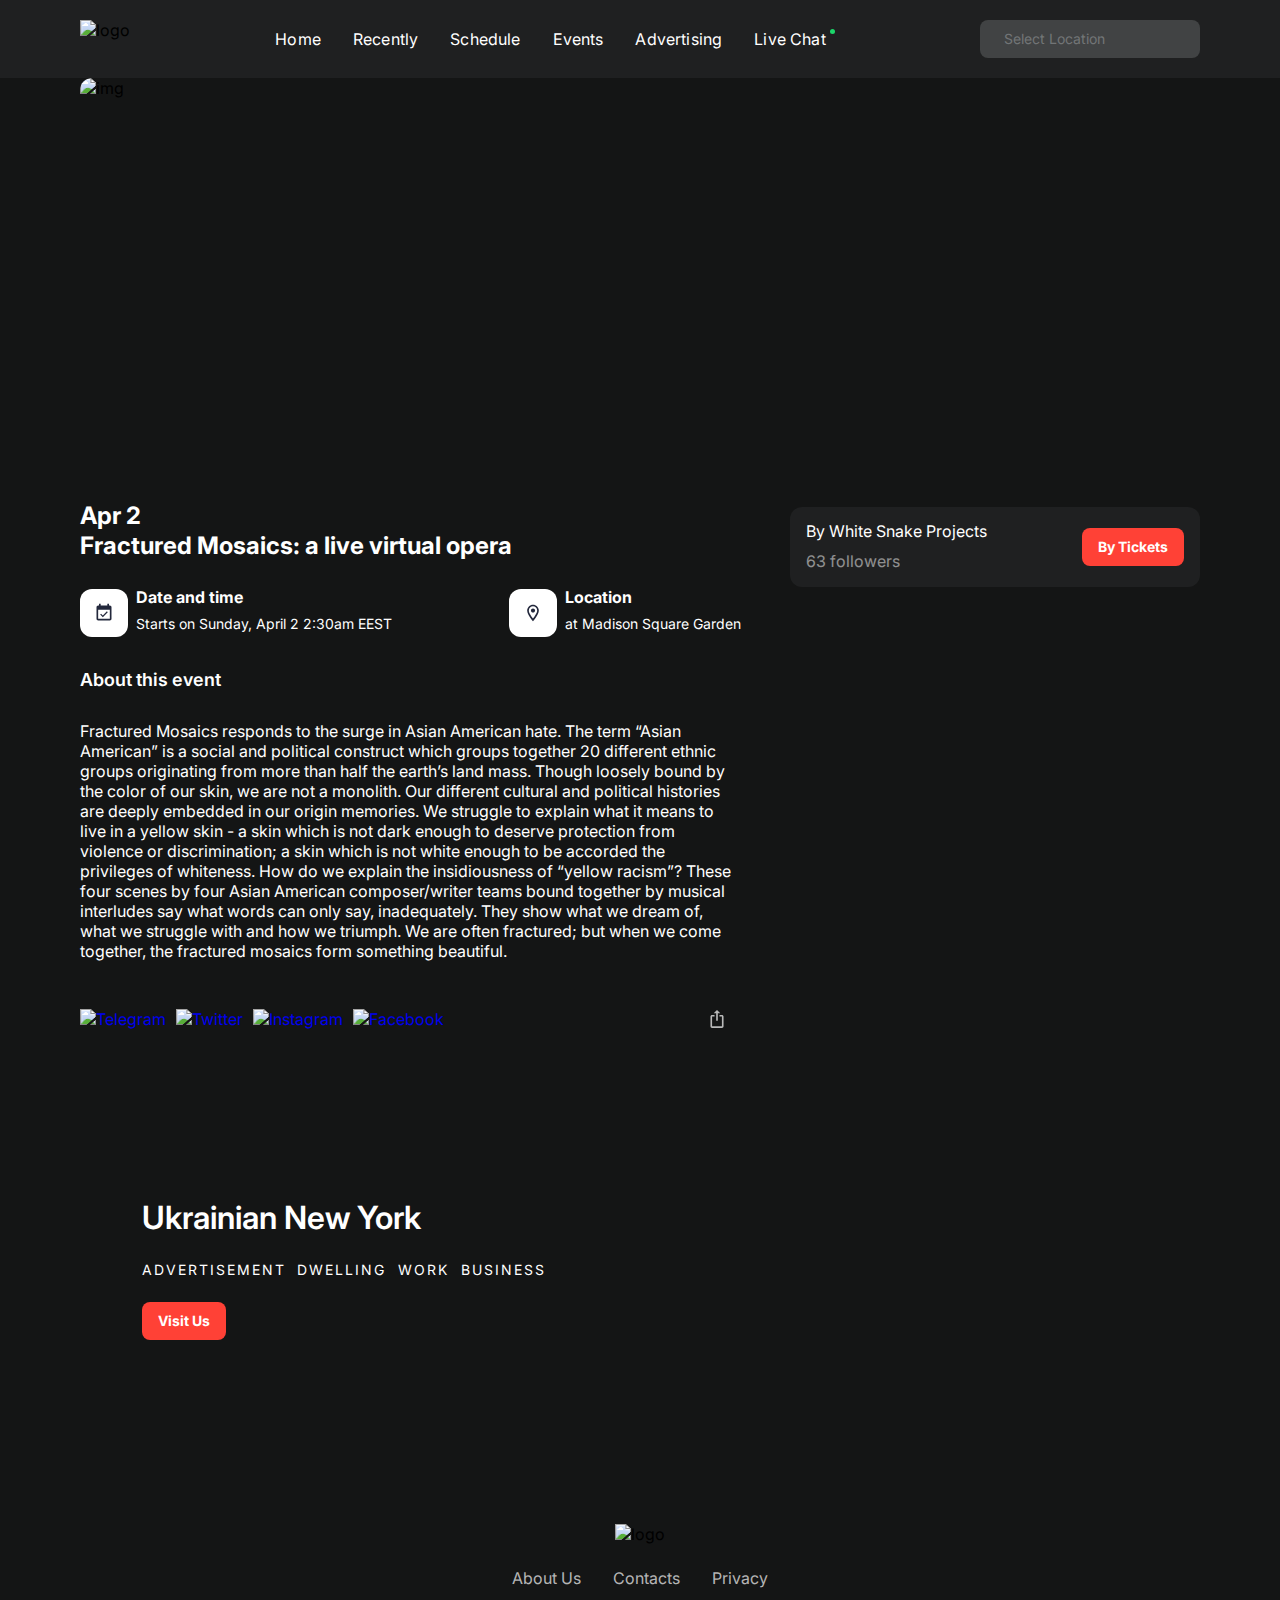
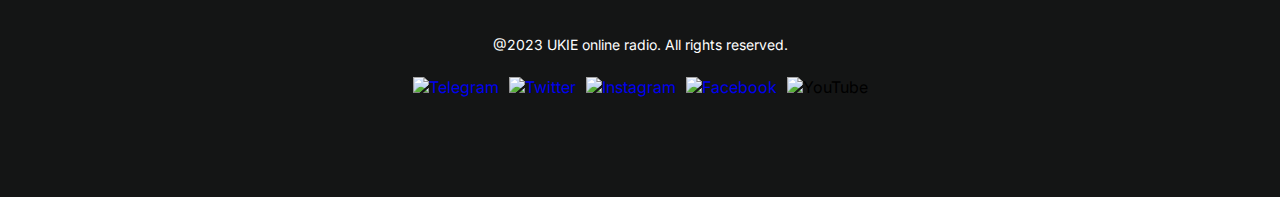
==== commit 81e7d44f: "change" ====
--- a/eventOpen.html
+++ b/eventOpen.html
@@ -63,9 +63,17 @@
         </div>
       </div>
     </header>
-    <section class="breadCrumbs">
+    <!-- <section class="breadCrumbs">
       <div class="container"></div>
-    </section>
+    </section> -->
+    <div class="back container">
+      <a href="events.html" class="backBtn"
+        ><img src="./img/backArrow.svg" alt="" /> Back</a
+      >
+      <div class="share" data-modal-open>
+        <img src="./img/share.svg" alt="" />
+      </div>
+    </div>
     <section class="eventBanner">
       <div class="container">
         <img src="./img/event1.jpeg" alt="img" />
--- a/css/main.css
+++ b/css/main.css
@@ -737,6 +737,32 @@
   color: #ffffff;
 }
 
+.back {
+  margin-top: 36px;
+  display: flex;
+  justify-content: space-between;
+  margin-bottom: 29px;
+  display: none;
+}
+@media screen and (max-width: 800px) {
+  .back {
+    display: flex;
+  }
+}
+.back .backBtn {
+  display: flex;
+  align-items: center;
+  gap: 5px;
+  background: #414344;
+  border-radius: 8px;
+  padding: 9px 16px;
+  font-weight: 700;
+  font-size: 14px;
+  line-height: 20px;
+  text-align: center;
+  text-transform: capitalize;
+  color: #ffffff;
+}
 .eventBanner {
   padding: 0;
 }
@@ -783,6 +809,12 @@
   display: flex;
   gap: 10px;
   justify-content: space-between;
+}
+@media screen and (max-width: 600px) {
+  .event-card .eventInfo .organisation-info {
+    flex-direction: column;
+    gap: 24px;
+  }
 }
 .event-card .eventInfo .organisation-info .date {
   display: flex;
@@ -896,6 +928,11 @@
 .event-share .share {
   cursor: pointer;
 }
+@media screen and (max-width: 800px) {
+  .event-share .share {
+    display: none;
+  }
+}
 
 .sharePopup {
   transition: all linear 0.2s;
